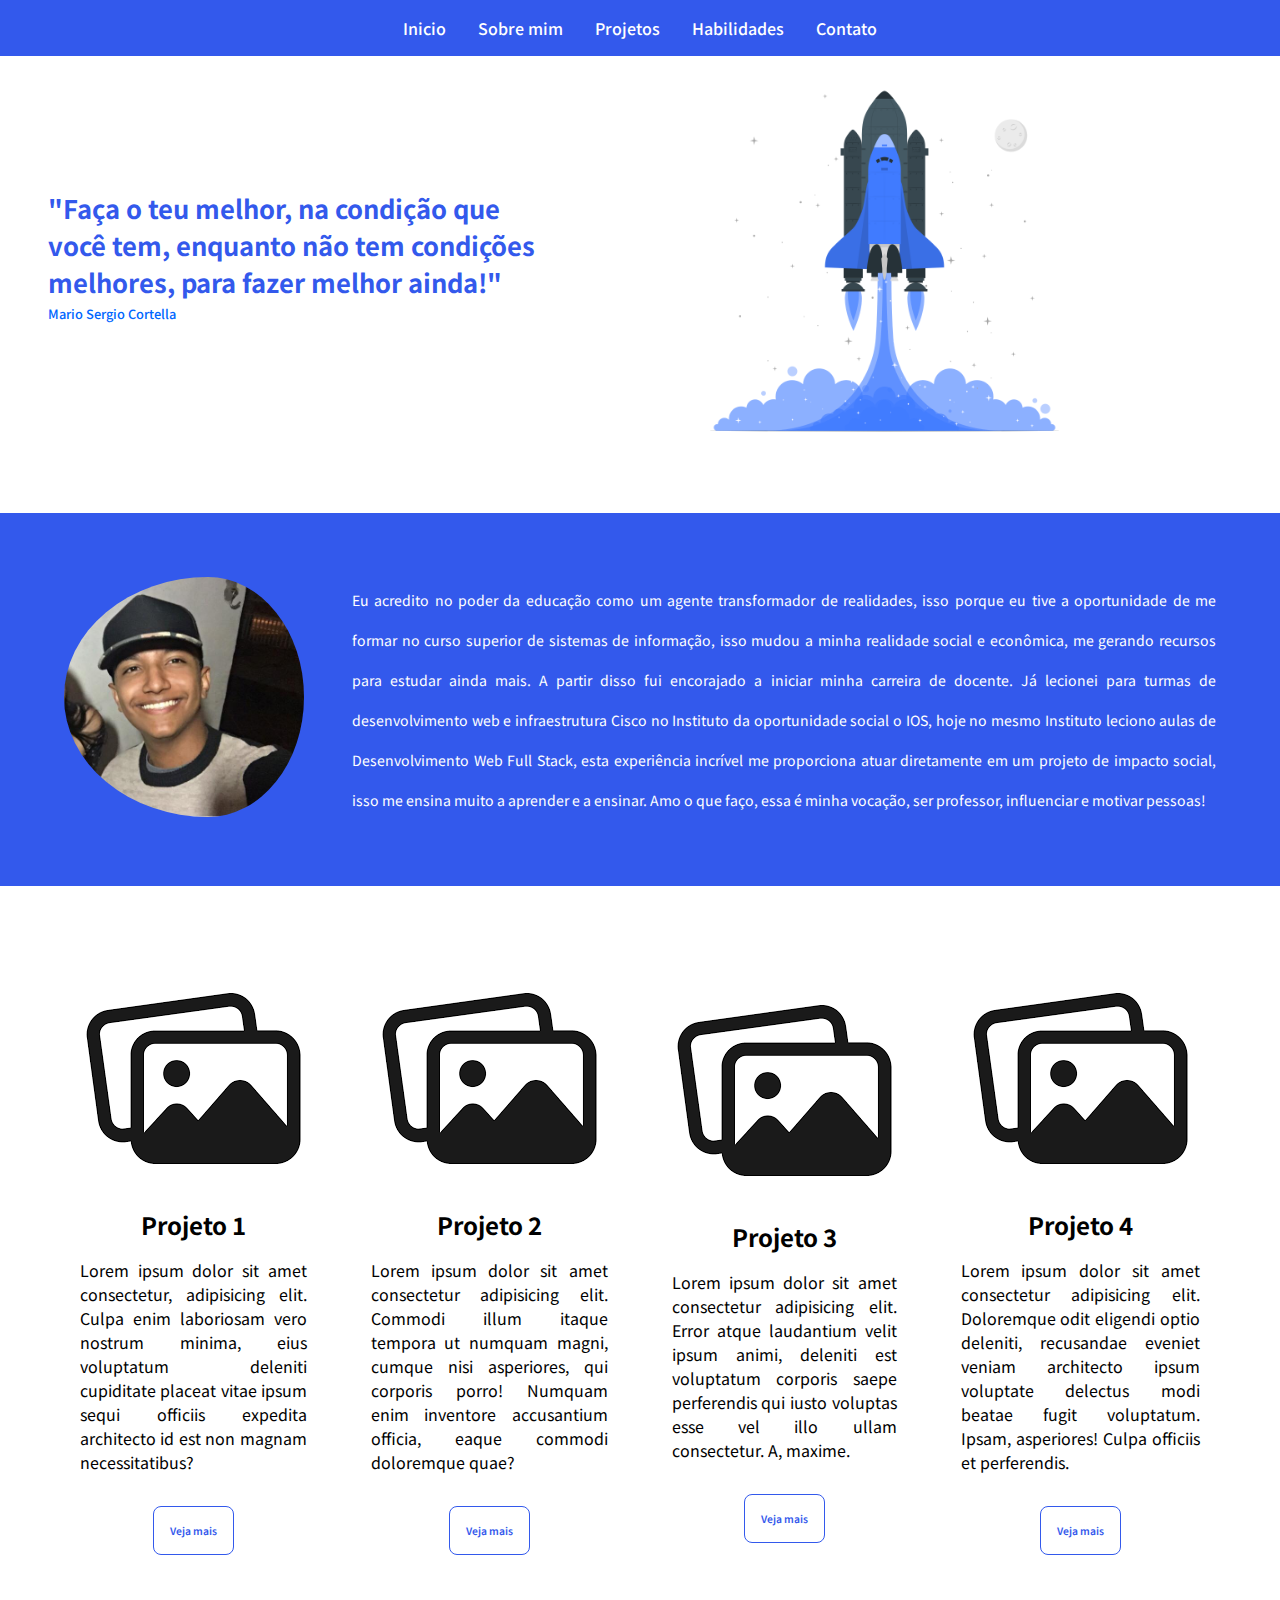
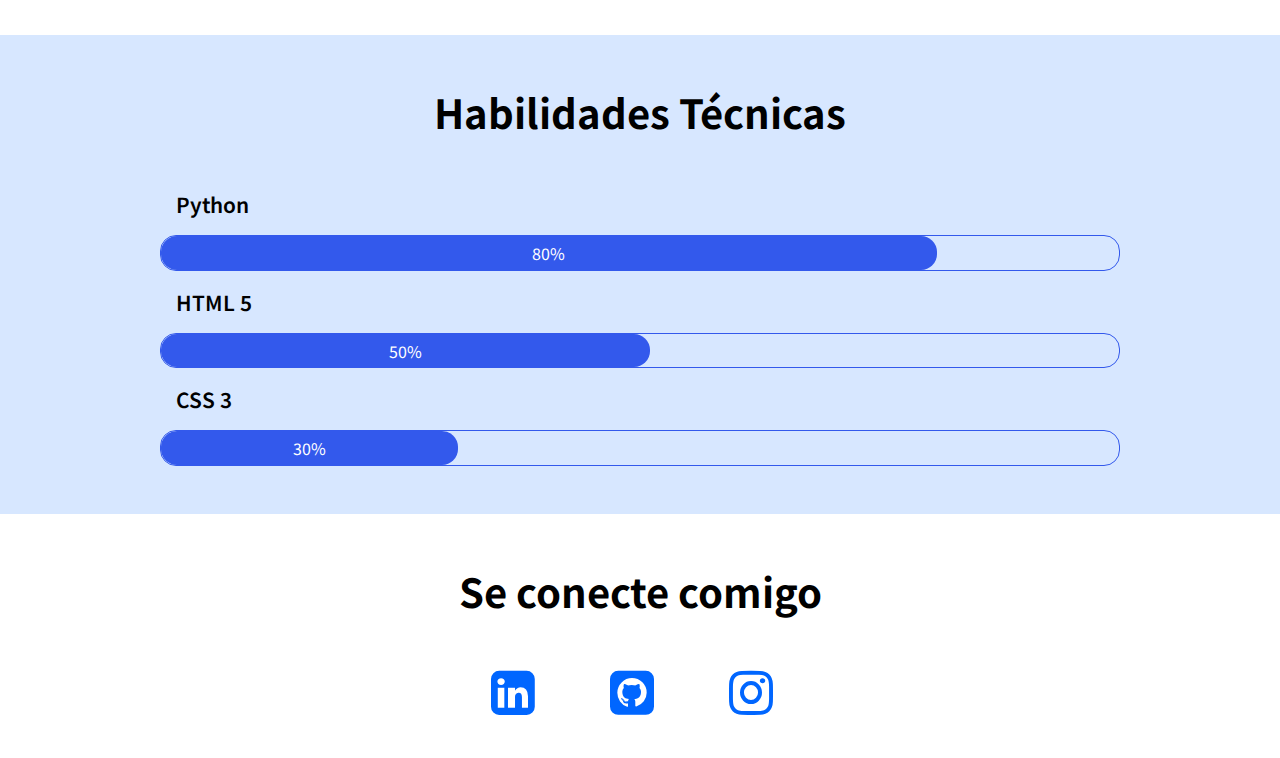
==== index.html @ 61cd1dd4 "separacao pasta" ====
<!DOCTYPE html>
<html lang="pt-br">
<!-- teste 2 -->
<head>
   <meta charset="UTF-8">
   <meta name="viewport" content="width=device-width, initial-scale=1.0">
   <title>Portifólio</title>
   <link rel="stylesheet" href="./assets/css/style.css">
   <link rel="stylesheet" href="https://stackpath.bootstrapcdn.com/font-awesome/4.7.0/css/font-awesome.min.css">
</head>

<body>

   <nav>
      <ul>
         <li><a href="#inicio">Inicio</a></li>
         <li><a href="#sobre-mim">Sobre mim</a></li>
         <li><a href="#projetos">Projetos</a></li>
         <li><a href="#habilidades">Habilidades</a></li>
         <li><a href="#Contatos">Contato</a></li>
      </ul>
   </nav>

   <header id="inicio">

      <div>
         <p> "Faça o teu melhor, na condição que você tem, enquanto não tem condições melhores, para fazer melhor
            ainda!" </p>
         <span>Mario Sergio Cortella</span>
      </div>

      <div id="img-rocket">
         <img src="./assets/img/rocket.png" alt="Imagem de um foguete decolando" />
      </div>

   </header>

   <section id="sobre-mim">

      <div>
         <img src="./assets/img/Jobson.jpg" width="100" alt="Foto de Jobson">
      </div>

      <div>
         <p>
            Eu acredito no poder da educação como um agente transformador de realidades, isso porque eu tive a
            oportunidade de me formar no curso superior de sistemas de informação, isso mudou a minha realidade social e
            econômica, me gerando recursos para estudar ainda mais.
      
            A partir disso fui encorajado a iniciar minha carreira de docente. Já lecionei para turmas de
            desenvolvimento web e infraestrutura Cisco no Instituto da oportunidade social o IOS, hoje no mesmo
            Instituto leciono aulas de Desenvolvimento Web Full Stack, esta experiência incrível me proporciona atuar
            diretamente em um projeto de impacto social, isso me ensina muito a aprender e a ensinar. Amo o que faço,
            essa é minha vocação, ser professor, influenciar e motivar pessoas!
         </p>
      </div>

   </section>

   <section id="projetos">

      <div>
         <img src="./assets/img/piclorem.png" alt="">
         <h2>Projeto 1</h2>
         <p>Lorem ipsum dolor sit amet consectetur, adipisicing elit. Culpa enim laboriosam vero nostrum minima, eius voluptatum deleniti cupiditate placeat vitae ipsum sequi officiis expedita architecto id est non magnam necessitatibus?</p>
         <button>Veja mais</button>
      </div>

      <div>
         <img src="./assets/img/piclorem.png" alt="">
         <h2>Projeto 2</h2>
         <p>Lorem ipsum dolor sit amet consectetur adipisicing elit. Commodi illum itaque tempora ut numquam magni, cumque nisi asperiores, qui corporis porro! Numquam enim inventore accusantium officia, eaque commodi doloremque quae?</p>
         <button>Veja mais</button>
      </div>

      <div>
         <img src="./assets/img/piclorem.png" alt="">
         <h2>Projeto 3</h2>
         <p>Lorem ipsum dolor sit amet consectetur adipisicing elit. Error atque laudantium velit ipsum animi, deleniti est voluptatum corporis saepe perferendis qui iusto voluptas esse vel illo ullam consectetur. A, maxime.</p>
         <button>Veja mais</button>
      </div>

      <div>
         <img src="./assets/img/piclorem.png" alt="">
         <h2>Projeto 4</h2>
         <p>Lorem ipsum dolor sit amet consectetur adipisicing elit. Doloremque odit eligendi optio deleniti, recusandae eveniet veniam architecto ipsum voluptate delectus modi beatae fugit voluptatum. Ipsam, asperiores! Culpa officiis et perferendis.</p>
         <button>Veja mais</button>
      </div>

   </section>

   <section id="habilidades">
      <h2>Habilidades Técnicas</h2>

      <p>Python</p>
      <div>
         <span id="python">80%</span>
      </div>

      <p>HTML 5</p>
      <div>
         <span id="html">50%</span>
      </div>

      <p>CSS 3</p>
      <div>
         <span id="css">30%</span>
      </div>

   </section>

   <section id="Contatos">

      <div id="Redes">
         
         <h3>Se conecte comigo</h3>
         <div id="Icons">
            <a href="https://www.linkedin.com/in/jobb-silva-7b77b5144/" target="_blank">
               <i class="fa fa-linkedin-square" aria-hidden="true"></i>
            </a>

            <a href="https://github.com/jobsonb10" target="_blank">
               <i class="fa fa-github-square" aria-hidden="true"></i>
            </a>

            <a href="https://www.instagram.com/jobsonbrito10/" target="_blank">
               <i class="fa fa-instagram" aria-hidden="true"></i>
            </a>

         </div>
      </div>

   </section>
</body>

</html>
---- assets/css/style.css ----
@import url('https://fonts.googleapis.com/css2?family=Noto+Sans+JP:wght@100;300;400;500;700;900&display=swap');

* {
   margin: 0;
   padding: 0;
   font-family: 'Noto Sans JP', sans-serif, Arial;
}

html{
   scroll-behavior: smooth;
}

/* Comentario */
nav{
   background-color: #3359ec;
   font-weight: 500;
   position: fixed;
   width: 100%;
}

nav ul{
   list-style: none;
   display: flex;
   justify-content: center;
}

nav ul li{
   padding: 1rem;
}

nav ul li a{
   text-decoration: none;
   color: #fff;
}

header{
   display: flex;
   justify-content: center;
   align-items: center;
   padding: 3rem;
}

header div#img-rocket {
   display: flex;
   justify-content: center;
}

header div p{
   font-size: 2vw;
   font-weight: 700;
   color: #3359ec;
}

header div span{
   font-size: 1vw;
   font-weight: 500;
   color: #0066ff;
}

header div#img-rocket img{
   width: 60%;
}

section#sobre-mim{
   display: flex;
   justify-content: center;
   align-items: center;
   padding: 4rem;
   background-color: #3359ec;
}


section#sobre-mim div img{
   padding-right: 3rem;
   width: 15rem;
   border-radius: 50%;

}

section#sobre-mim div p{
   font-size: 1.1vw;
   text-align: justify;
   color: #fff;
   line-height: 2.5rem;
}

section#projetos{
   display: flex;
   justify-content: center;
   align-items: center;
   padding: 3rem;
}

section#projetos div img{
   display: block;
   margin: auto;
}

section#projetos div h2{
   text-align: center;
   padding: 1rem;
}

section#projetos div p{
   text-align: justify;
}

section#projetos div{
   padding: 2rem;
}

section#projetos div button{
   border: 1px solid #3359ec;
   background-color: #fff;
   color: #3359ec;
   padding: 1rem;
   font-size: .8vw;
   font-weight: 600;
   border-radius: .5rem;
   display: block;
   margin: auto;
   margin-top: 2rem;
   cursor: pointer;
   transition: .6s ease-out;
}

section#projetos div button:hover{
   background-color: #3359ec;
   color: #fff;
   transform: scale(1.2);
}

section#habilidades{
   padding: 3rem 10rem 3rem 10rem;
   background-color: #d7e7ff;
}

section#habilidades h2{
   text-align: center;
   font-size: 2.5rem;
   margin-bottom: 2rem;
}

section#habilidades p{
   padding: 1rem;
   font-size: 1.3rem;
   font-weight: 600;
}

section#habilidades div{
   display: flex;
   border: 1px solid #3359ec;
   border-radius: 1rem;
}

section#habilidades div span#python{
   background-color: #3359ec;
   color: #fff;
   text-align: center;
   padding: .3rem;
   border-radius: 1rem;
   width: 80%;
}

section#habilidades div span#html{
   background-color: #3359ec;
   color: #fff;
   text-align: center;
   padding: .3rem;
   border-radius: 1rem;
   width: 50%;
}

section#habilidades div span#css{
   background-color: #3359ec;
   color: #fff;
   text-align: center;
   padding: .3rem;
   border-radius: 1rem;
   width: 30%;
}

section#Contatos{
   padding-top: 3rem;
   display: flex;
   justify-content: center;
}

Section#Contatos div#Redes h3{
   font-size: 2.5rem;
   margin-bottom: 2rem;
}

section#Contatos div#Redes a{
   text-decoration: none;
   color: #0066ff;
   font-size: 3.2rem;
   padding: 2rem;
   transition: color .3s ease-out;
}

section#Contatos div#Redes a:hover{
   color: #71aaff;

}
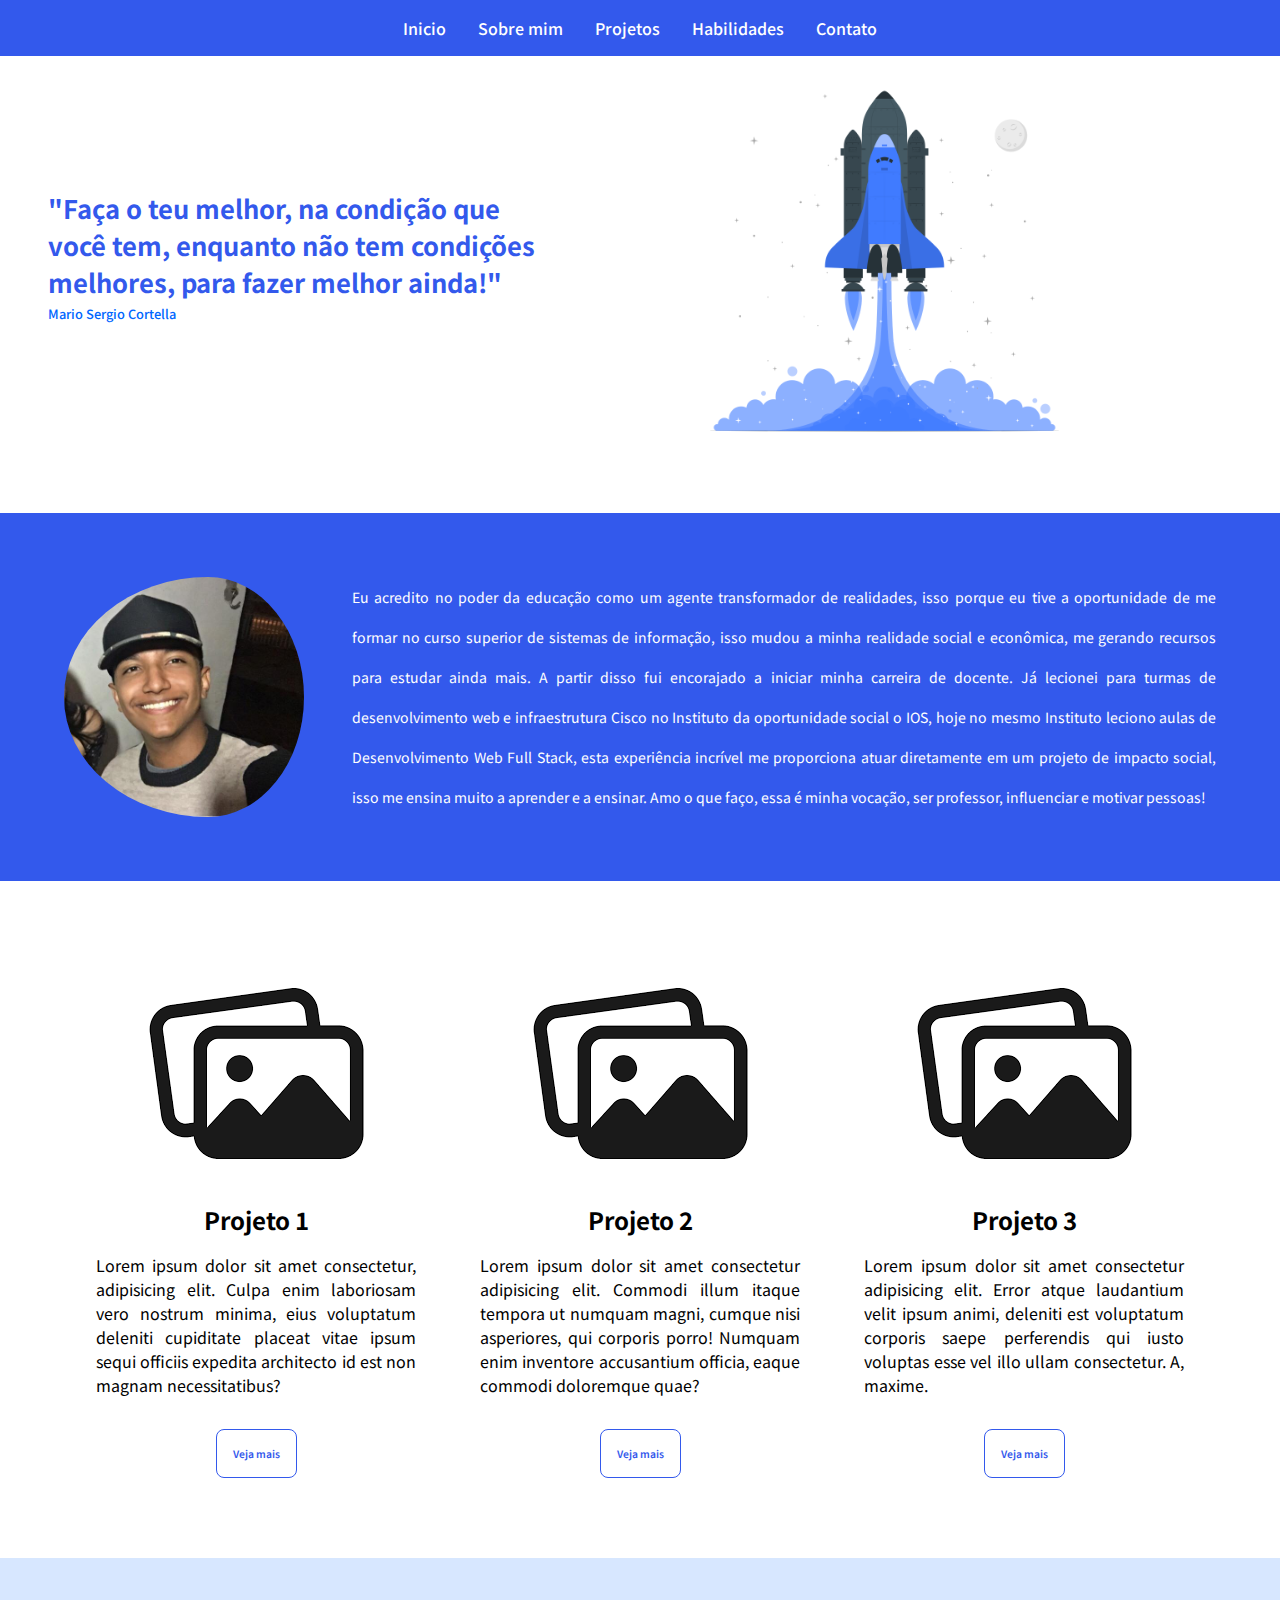
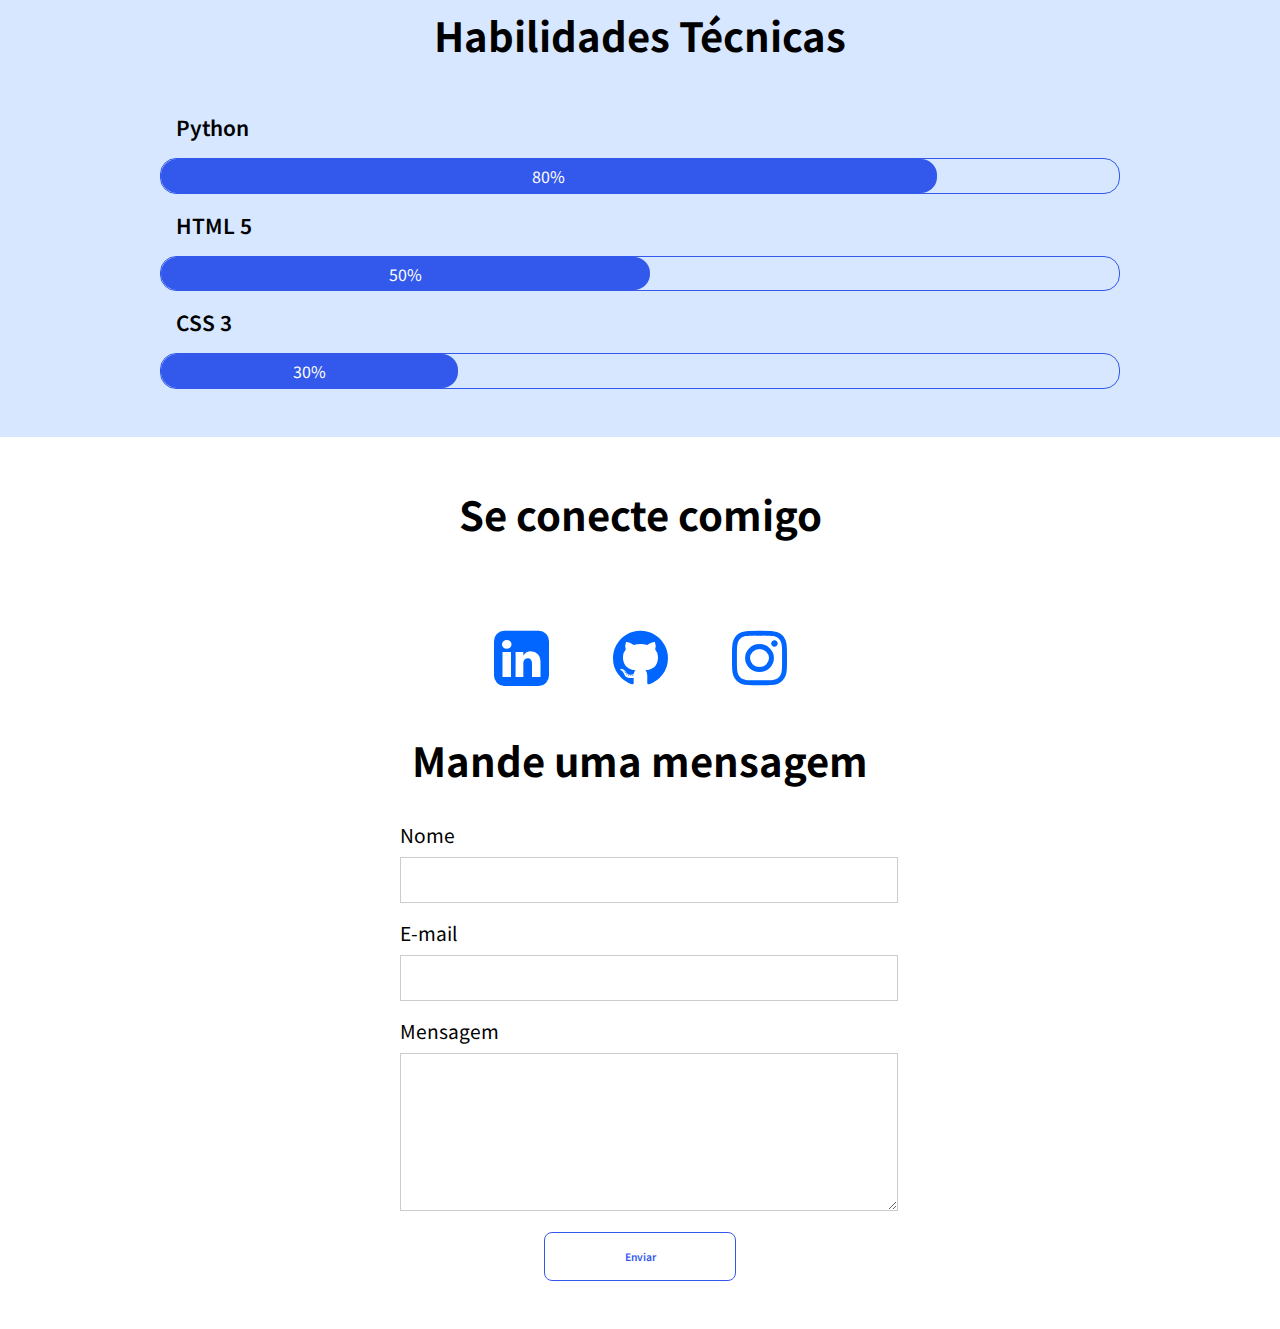
==== commit 8ce3cb26: "alteracoes" ====
--- a/index.html
+++ b/index.html
@@ -1,11 +1,13 @@
 <!DOCTYPE html>
 <html lang="pt-br">
-<!-- teste 2 -->
+
 <head>
    <meta charset="UTF-8">
    <meta name="viewport" content="width=device-width, initial-scale=1.0">
    <title>Portifólio</title>
    <link rel="stylesheet" href="./assets/css/style.css">
+   
+   <!--Link para acessar os icones do site font-awesome-->
    <link rel="stylesheet" href="https://stackpath.bootstrapcdn.com/font-awesome/4.7.0/css/font-awesome.min.css">
 </head>
 
@@ -17,7 +19,7 @@
          <li><a href="#sobre-mim">Sobre mim</a></li>
          <li><a href="#projetos">Projetos</a></li>
          <li><a href="#habilidades">Habilidades</a></li>
-         <li><a href="#Contatos">Contato</a></li>
+         <li><a href="#contato">Contato</a></li>
       </ul>
    </nav>
 
@@ -38,7 +40,7 @@
    <section id="sobre-mim">
 
       <div>
-         <img src="./assets/img/Jobson.jpg" width="100" alt="Foto de Jobson">
+         <img src="./assets/img/Jobson.jpg" width="100" alt="Foto do Jobson">
       </div>
 
       <div>
@@ -80,13 +82,6 @@
          <button>Veja mais</button>
       </div>
 
-      <div>
-         <img src="./assets/img/piclorem.png" alt="">
-         <h2>Projeto 4</h2>
-         <p>Lorem ipsum dolor sit amet consectetur adipisicing elit. Doloremque odit eligendi optio deleniti, recusandae eveniet veniam architecto ipsum voluptate delectus modi beatae fugit voluptatum. Ipsam, asperiores! Culpa officiis et perferendis.</p>
-         <button>Veja mais</button>
-      </div>
-
    </section>
 
    <section id="habilidades">
@@ -109,29 +104,60 @@
 
    </section>
 
-   <section id="Contatos">
 
-      <div id="Redes">
-         
+   <!-- Contato -->
+
+   <section id="contato">
+
+      <div id="redes">
          <h3>Se conecte comigo</h3>
-         <div id="Icons">
-            <a href="https://www.linkedin.com/in/jobb-silva-7b77b5144/" target="_blank">
-               <i class="fa fa-linkedin-square" aria-hidden="true"></i>
+
+         <div id="icons">
+            <a href="https://www.linkedin.com/in/jobb-silva-7b77b5144/" target="_blank"> 
+               <i class="fa fa-linkedin-square" aria-hidden="true"></i> 
             </a>
-
-            <a href="https://github.com/jobsonb10" target="_blank">
-               <i class="fa fa-github-square" aria-hidden="true"></i>
+   
+            <a href="https://github.com/jobsonb10" target="_blank"> 
+               <i class="fa fa-github" aria-hidden="true"></i> 
             </a>
-
-            <a href="https://www.instagram.com/jobsonbrito10/" target="_blank">
+   
+            <a href="https://www.instagram.com/jobsonbrito10/" target="_blank"> 
                <i class="fa fa-instagram" aria-hidden="true"></i>
             </a>
+         </div>
+         
+      </div>
 
-         </div>
+      <div id="form">
+
+         <h3>Mande uma mensagem</h3>
+
+         <form>
+
+            <label for="nome">Nome</label>
+            <input id="nome" name="nome" type="text">
+
+            <label for="email">E-mail</label>
+            <input type="email" id="email" name="email">
+
+            <label for="mensagem">Mensagem</label>
+            <textarea name="mensagem" id="mensagem" cols="10" rows="5"></textarea>
+
+            <button id="enviar">Enviar</button>
+
+         </form>
+
       </div>
 
    </section>
+
+   <!-- Fim do Contato -->
+
+   <footer>
+
+   </footer>
+
+   <script src="./assets/js/script.js"></script>
 </body>
 
-</html>
-
+</html>--- a/assets/css/style.css
+++ b/assets/css/style.css
@@ -6,7 +6,7 @@
    font-family: 'Noto Sans JP', sans-serif, Arial;
 }
 
-html{
+html, body{
    scroll-behavior: smooth;
 }
 
@@ -71,10 +71,11 @@
 
 
 section#sobre-mim div img{
+   width: 15rem;
    padding-right: 3rem;
-   width: 15rem;
    border-radius: 50%;
-
+   display: block;
+   margin: auto;
 }
 
 section#sobre-mim div p{
@@ -85,13 +86,19 @@
 }
 
 section#projetos{
-   display: flex;
-   justify-content: center;
-   align-items: center;
-   padding: 3rem;
+   display: flex; /* Aciona o flex-box e coloca um item do lado do outro automaticamente */
+   justify-content: center; /* Alinha os itens horizontalmente */
+   align-items: center; /* Alinha os itens verticalmente */
+   padding: 3rem; /* Espaçamento interno nos elementos */
+   flex-wrap: wrap;
+}
+
+section#projetos div{
+   width: 20rem;
 }
 
 section#projetos div img{
+   /* Essa duas linhas, alinham o elemento(tag) centralmente */
    display: block;
    margin: auto;
 }
@@ -180,26 +187,102 @@
    width: 30%;
 }
 
-section#Contatos{
-   padding-top: 3rem;
-   display: flex;
-   justify-content: center;
-}
-
-Section#Contatos div#Redes h3{
+
+/* Seção de contato */
+
+section#contato {
+   padding: 3rem 10rem 3rem 10rem; /* Sentido horario: Cima, direita , baixo, esquerda */
+   display: flex;
+   justify-content: center;
+   flex-wrap: wrap; /* Quebra o conteúdo para a próxima linha caso não haja mais espaço para esse conteúdo na tela */
+}
+
+section#contato div#redes{
+   width: 100%; /* Faz com que a div rede ocupe 100% do espaço na tela */
+}
+
+section#contato div#redes h3{
+   text-align: center; /* Alinhamento centralizado do texto */
+   font-size: 2.5rem; /* Tamanho da fonte do elemento */
+   margin-bottom: 2rem; /* Margem para baixo do elemento */
+}
+
+section#contato div#redes div#icons{
+   display: flex;
+   justify-content: center;
+}
+
+section#contato div#redes div#icons a{
+   text-decoration: none; /* Tira o sublinhado e toda decoração de texto do link */
+   color: #0066ff;
+   font-size: 4rem;
+   padding: 2rem;
+   transition: all .4s ease-out; /*  Suavisa a transição de cores no hover */
+}
+
+/* o :hover serve para quando passar o mouse por cima do elemento fazer algo */
+section#contato div#redes div#icons a:hover{
+   color: #71aaff;
+}
+
+section#contato div#redes div#icons a i{
+   transition: all .4s ease-out;
+}
+
+/* O atributo transform só muda um elemento que aparece efetivamente na tela, por isso colocamos ele na tag i, e não na tag a */
+section#contato div#redes div#icons a i:hover{
+   transform: scale(1.2);
+}
+
+section#contato div#form{
+   display: flex;
+   justify-content: center;
+   flex-wrap: wrap;
+}
+
+section#contato div#form h3{
+   width: 100%;
+   text-align: center;
    font-size: 2.5rem;
    margin-bottom: 2rem;
 }
 
-section#Contatos div#Redes a{
-   text-decoration: none;
-   color: #0066ff;
-   font-size: 3.2rem;
-   padding: 2rem;
-   transition: color .3s ease-out;
-}
-
-section#Contatos div#Redes a:hover{
-   color: #71aaff;
-
+section#contato div#form form{
+   width: 50%;
+}
+
+/* A virgula serve para estilizar dois elementos ao mesmo tempo */
+section#contato div#form form input, textarea{
+   width: 100%;
+   padding: .5rem;
+   font-size: 1.2rem;
+   border: 1px solid #ccc;
+   margin-top: .5rem;
+   margin-bottom: 1rem;
+   outline: none; /* Retira a borda do input quando clico dentro dele */
+}
+
+section#contato div#form form label{
+   font-size: 1.2rem;
+}
+
+section#contato div#form form button{
+   border: 1px solid #3359ec;
+   background-color: #fff;
+   color: #3359ec;
+   padding: 1rem;
+   font-size: .8vw;
+   font-weight: 600;
+   border-radius: .5rem;
+   display: block;
+   margin: auto;
+   cursor: pointer;
+   transition: .6s ease-out;
+   width: 40%;
+}
+
+section#contato div#form form button:hover{
+   background-color: #3359ec;
+   color: #fff;
+   transform: scale(1.2);
 }